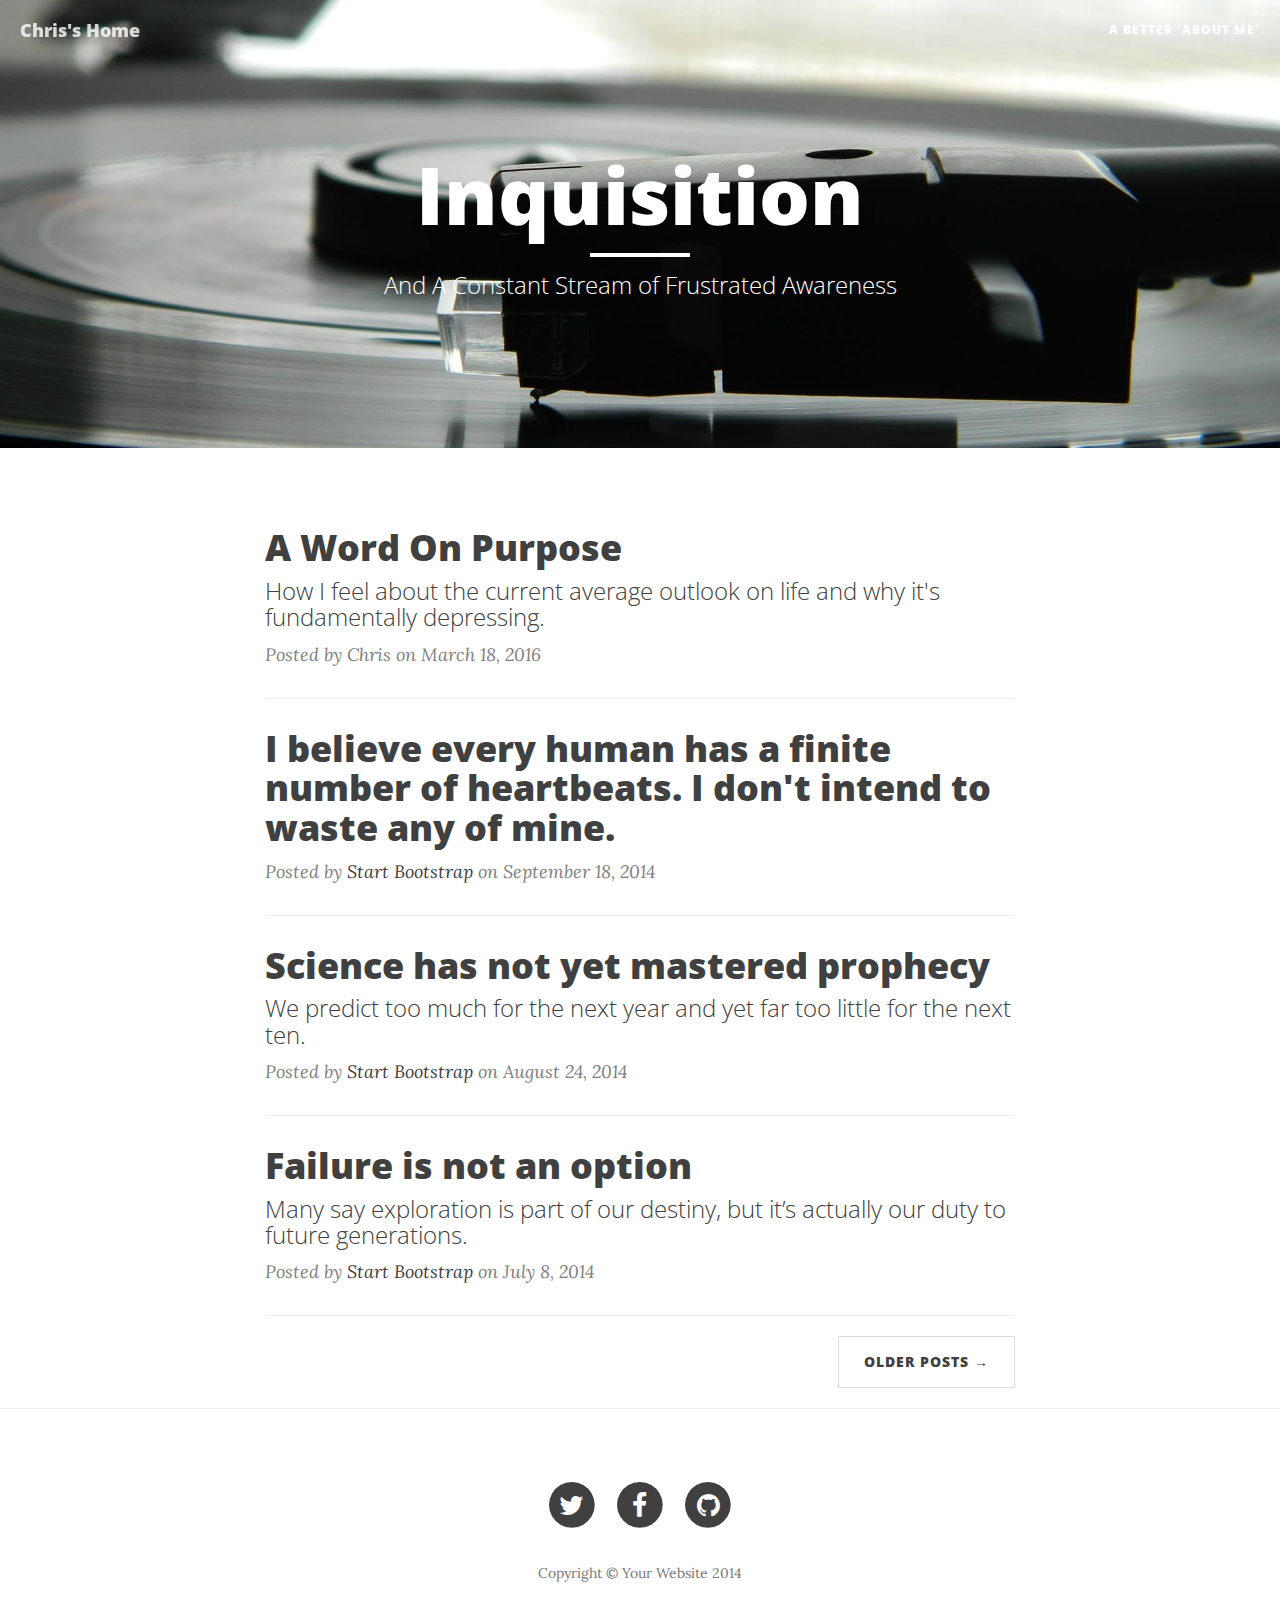
==== blog/index.html @ cbeb0f9a "Committing out of date updates. Sorry." ====
<!DOCTYPE html>
<html lang="en">

<head>

    <meta charset="utf-8">
    <meta http-equiv="X-UA-Compatible" content="IE=edge">
    <meta name="viewport" content="width=device-width, initial-scale=1">
    <meta name="description" content="">
    <meta name="author" content="">

    <title>Clean Blog</title>

    <!-- Bootstrap Core CSS -->
    <link href="css/bootstrap.min.css" rel="stylesheet">

    <!-- Custom CSS -->
    <link href="css/clean-blog.min.css" rel="stylesheet">

    <!-- Custom Fonts -->
    <link href="http://maxcdn.bootstrapcdn.com/font-awesome/4.1.0/css/font-awesome.min.css" rel="stylesheet" type="text/css">
    <link href='http://fonts.googleapis.com/css?family=Lora:400,700,400italic,700italic' rel='stylesheet' type='text/css'>
    <link href='http://fonts.googleapis.com/css?family=Open+Sans:300italic,400italic,600italic,700italic,800italic,400,300,600,700,800' rel='stylesheet' type='text/css'>

    <!-- HTML5 Shim and Respond.js IE8 support of HTML5 elements and media queries -->
    <!-- WARNING: Respond.js doesn't work if you view the page via file:// -->
    <!--[if lt IE 9]>
        <script src="https://oss.maxcdn.com/libs/html5shiv/3.7.0/html5shiv.js"></script>
        <script src="https://oss.maxcdn.com/libs/respond.js/1.4.2/respond.min.js"></script>
    <![endif]-->

</head>

<body>

    <!-- Navigation -->
    <nav class="navbar navbar-default navbar-custom navbar-fixed-top">
        <div class="container-fluid">
            <!-- Brand and toggle get grouped for better mobile display -->
            <div class="navbar-header page-scroll">
                <button type="button" class="navbar-toggle" data-toggle="collapse" data-target="#bs-example-navbar-collapse-1">
                    <span class="sr-only">Toggle navigation</span>
                    <span class="icon-bar"></span>
                    <span class="icon-bar"></span>
                    <span class="icon-bar"></span>
                </button>
                <a class="navbar-brand" href="/index.html">Chris's Home</a>
            </div>

            <!-- Collect the nav links, forms, and other content for toggling -->
            <div class="collapse navbar-collapse" id="bs-example-navbar-collapse-1">
                <ul class="nav navbar-nav navbar-right">
                    <li>
                        <a href="about.html">A Better 'About Me'</a>
                    </li>
                </ul>
            </div>
            <!-- /.navbar-collapse -->
        </div>
        <!-- /.container -->
    </nav>

    <!-- Page Header -->
    <!-- Set your background image for this header on the line below. -->
    <header class="intro-header" style="background-image: url('img/record.jpg')">
        <div class="container">
            <div class="row">
                <div class="col-lg-8 col-lg-offset-2 col-md-10 col-md-offset-1">
                    <div class="site-heading">
                        <h1>Inquisition</h1>
                        <hr class="small">
                        <span class="subheading">And A Constant Stream of Frustrated Awareness</span>
                    </div>
                </div>
            </div>
        </div>
    </header>

    <!-- Main Content -->
    <div class="container">
        <div class="row">
            <div class="col-lg-8 col-lg-offset-2 col-md-10 col-md-offset-1">
                <div class="post-preview">
                    <a href="purpose.html">
                        <h2 class="post-title">
                            A Word On Purpose
                        </h2>
                        <h3 class="post-subtitle">
                            How I feel about the current average outlook on life and why it's fundamentally depressing.
                        </h3>
                    </a>
                    <p class="post-meta">Posted by Chris on March 18, 2016</p>
                </div>
                <hr>
                <div class="post-preview">
                    <a href="post.html">
                        <h2 class="post-title">
                            I believe every human has a finite number of heartbeats. I don't intend to waste any of mine.
                        </h2>
                    </a>
                    <p class="post-meta">Posted by <a href="#">Start Bootstrap</a> on September 18, 2014</p>
                </div>
                <hr>
                <div class="post-preview">
                    <a href="post.html">
                        <h2 class="post-title">
                            Science has not yet mastered prophecy
                        </h2>
                        <h3 class="post-subtitle">
                            We predict too much for the next year and yet far too little for the next ten.
                        </h3>
                    </a>
                    <p class="post-meta">Posted by <a href="#">Start Bootstrap</a> on August 24, 2014</p>
                </div>
                <hr>
                <div class="post-preview">
                    <a href="post.html">
                        <h2 class="post-title">
                            Failure is not an option
                        </h2>
                        <h3 class="post-subtitle">
                            Many say exploration is part of our destiny, but it’s actually our duty to future generations.
                        </h3>
                    </a>
                    <p class="post-meta">Posted by <a href="#">Start Bootstrap</a> on July 8, 2014</p>
                </div>
                <hr>
                <!-- Pager -->
                <ul class="pager">
                    <li class="next">
                        <a href="#">Older Posts &rarr;</a>
                    </li>
                </ul>
            </div>
        </div>
    </div>

    <hr>

    <!-- Footer -->
    <footer>
        <div class="container">
            <div class="row">
                <div class="col-lg-8 col-lg-offset-2 col-md-10 col-md-offset-1">
                    <ul class="list-inline text-center">
                        <li>
                            <a href="#">
                                <span class="fa-stack fa-lg">
                                    <i class="fa fa-circle fa-stack-2x"></i>
                                    <i class="fa fa-twitter fa-stack-1x fa-inverse"></i>
                                </span>
                            </a>
                        </li>
                        <li>
                            <a href="#">
                                <span class="fa-stack fa-lg">
                                    <i class="fa fa-circle fa-stack-2x"></i>
                                    <i class="fa fa-facebook fa-stack-1x fa-inverse"></i>
                                </span>
                            </a>
                        </li>
                        <li>
                            <a href="#">
                                <span class="fa-stack fa-lg">
                                    <i class="fa fa-circle fa-stack-2x"></i>
                                    <i class="fa fa-github fa-stack-1x fa-inverse"></i>
                                </span>
                            </a>
                        </li>
                    </ul>
                    <p class="copyright text-muted">Copyright &copy; Your Website 2014</p>
                </div>
            </div>
        </div>
    </footer>

    <!-- jQuery -->
    <script src="js/jquery.js"></script>

    <!-- Bootstrap Core JavaScript -->
    <script src="js/bootstrap.min.js"></script>

    <!-- Custom Theme JavaScript -->
    <script src="js/clean-blog.min.js"></script>

</body>

</html>
---- blog/css/clean-blog.min.css ----
/*!
 * Clean Blog v1.0.0 (http://startbootstrap.com)
 * Copyright 2014 Start Bootstrap
 * Licensed under Apache 2.0 (https://github.com/IronSummitMedia/startbootstrap/blob/gh-pages/LICENSE)
 */

body{font-family:Lora,'Times New Roman',serif;font-size:20px;color:#404040}p{line-height:1.5;margin:30px 0}p a{text-decoration:underline}h1,h2,h3,h4,h5,h6{font-family:'Open Sans','Helvetica Neue',Helvetica,Arial,sans-serif;font-weight:800}a{color:#404040}a:hover,a:focus{color:#0085a1}a img:hover,a img:focus{cursor:zoom-in}blockquote{color:gray;font-style:italic}hr.small{max-width:100px;margin:15px auto;border-width:4px;border-color:#fff}.navbar-custom{position:absolute;top:0;left:0;width:100%;z-index:3;font-family:'Open Sans','Helvetica Neue',Helvetica,Arial,sans-serif}.navbar-custom .navbar-brand{font-weight:800}.navbar-custom .nav li a{text-transform:uppercase;font-size:12px;font-weight:800;letter-spacing:1px}@media only screen and (min-width:768px){.navbar-custom{background:0 0;border-bottom:1px solid transparent}.navbar-custom .navbar-brand{color:#fff;padding:20px}.navbar-custom .navbar-brand:hover,.navbar-custom .navbar-brand:focus{color:rgba(255,255,255,.8)}.navbar-custom .nav li a{color:#fff;padding:20px}.navbar-custom .nav li a:hover,.navbar-custom .nav li a:focus{color:rgba(255,255,255,.8)}}@media only screen and (min-width:1170px){.navbar-custom{-webkit-transition:background-color .3s;-moz-transition:background-color .3s;transition:background-color .3s;-webkit-transform:translate3d(0,0,0);-moz-transform:translate3d(0,0,0);-ms-transform:translate3d(0,0,0);-o-transform:translate3d(0,0,0);transform:translate3d(0,0,0);-webkit-backface-visibility:hidden;backface-visibility:hidden}.navbar-custom.is-fixed{position:fixed;top:-61px;background-color:rgba(255,255,255,.9);border-bottom:1px solid #f2f2f2;-webkit-transition:-webkit-transform .3s;-moz-transition:-moz-transform .3s;transition:transform .3s}.navbar-custom.is-fixed .navbar-brand{color:#404040}.navbar-custom.is-fixed .navbar-brand:hover,.navbar-custom.is-fixed .navbar-brand:focus{color:#0085a1}.navbar-custom.is-fixed .nav li a{color:#404040}.navbar-custom.is-fixed .nav li a:hover,.navbar-custom.is-fixed .nav li a:focus{color:#0085a1}.navbar-custom.is-visible{-webkit-transform:translate3d(0,100%,0);-moz-transform:translate3d(0,100%,0);-ms-transform:translate3d(0,100%,0);-o-transform:translate3d(0,100%,0);transform:translate3d(0,100%,0)}}.intro-header{background-color:gray;background:no-repeat center center;background-attachment:scroll;-webkit-background-size:cover;-moz-background-size:cover;background-size:cover;-o-background-size:cover;margin-bottom:50px}.intro-header .site-heading,.intro-header .post-heading,.intro-header .page-heading{padding:100px 0 50px;color:#fff}@media only screen and (min-width:768px){.intro-header .site-heading,.intro-header .post-heading,.intro-header .page-heading{padding:150px 0}}.intro-header .site-heading,.intro-header .page-heading{text-align:center}.intro-header .site-heading h1,.intro-header .page-heading h1{margin-top:0;font-size:50px}.intro-header .site-heading .subheading,.intro-header .page-heading .subheading{font-size:24px;line-height:1.1;display:block;font-family:'Open Sans','Helvetica Neue',Helvetica,Arial,sans-serif;font-weight:300;margin:10px 0 0}@media only screen and (min-width:768px){.intro-header .site-heading h1,.intro-header .page-heading h1{font-size:80px}}.intro-header .post-heading h1{font-size:35px}.intro-header .post-heading .subheading,.intro-header .post-heading .meta{line-height:1.1;display:block}.intro-header .post-heading .subheading{font-family:'Open Sans','Helvetica Neue',Helvetica,Arial,sans-serif;font-size:24px;margin:10px 0 30px;font-weight:600}.intro-header .post-heading .meta{font-family:Lora,'Times New Roman',serif;font-style:italic;font-weight:300;font-size:20px}.intro-header .post-heading .meta a{color:#fff}@media only screen and (min-width:768px){.intro-header .post-heading h1{font-size:55px}.intro-header .post-heading .subheading{font-size:30px}}.post-preview>a{color:#404040}.post-preview>a:hover,.post-preview>a:focus{text-decoration:none;color:#0085a1}.post-preview>a>.post-title{font-size:30px;margin-top:30px;margin-bottom:10px}.post-preview>a>.post-subtitle{margin:0;font-weight:300;margin-bottom:10px}.post-preview>.post-meta{color:gray;font-size:18px;font-style:italic;margin-top:0}.post-preview>.post-meta>a{text-decoration:none;color:#404040}.post-preview>.post-meta>a:hover,.post-preview>.post-meta>a:focus{color:#0085a1;text-decoration:underline}@media only screen and (min-width:768px){.post-preview>a>.post-title{font-size:36px}}.section-heading{font-size:36px;margin-top:60px;font-weight:700}.caption{text-align:center;font-size:14px;padding:10px;font-style:italic;margin:0;display:block;border-bottom-right-radius:5px;border-bottom-left-radius:5px}footer{padding:50px 0 65px}footer .list-inline{margin:0;padding:0}footer .copyright{font-size:14px;text-align:center;margin-bottom:0}.floating-label-form-group{font-size:14px;position:relative;margin-bottom:0;padding-bottom:.5em;border-bottom:1px solid #eee}.floating-label-form-group input,.floating-label-form-group textarea{z-index:1;position:relative;padding-right:0;padding-left:0;border:none;border-radius:0;font-size:1.5em;background:0 0;box-shadow:none!important;resize:none}.floating-label-form-group label{display:block;z-index:0;position:relative;top:2em;margin:0;font-size:.85em;line-height:1.764705882em;vertical-align:middle;vertical-align:baseline;opacity:0;-webkit-transition:top .3s ease,opacity .3s ease;-moz-transition:top .3s ease,opacity .3s ease;-ms-transition:top .3s ease,opacity .3s ease;transition:top .3s ease,opacity .3s ease}.floating-label-form-group::not(:first-child){padding-left:14px;border-left:1px solid #eee}.floating-label-form-group-with-value label{top:0;opacity:1}.floating-label-form-group-with-focus label{color:#0085a1}form .row:first-child .floating-label-form-group{border-top:1px solid #eee}.btn{font-family:'Open Sans','Helvetica Neue',Helvetica,Arial,sans-serif;text-transform:uppercase;font-size:14px;font-weight:800;letter-spacing:1px;border-radius:0;padding:15px 25px}.btn-lg{font-size:16px;padding:25px 35px}.btn-default:hover,.btn-default:focus{background-color:#0085a1;border:1px solid #0085a1;color:#fff}.pager{margin:20px 0 0}.pager li>a,.pager li>span{font-family:'Open Sans','Helvetica Neue',Helvetica,Arial,sans-serif;text-transform:uppercase;font-size:14px;font-weight:800;letter-spacing:1px;padding:15px 25px;background-color:#fff;border-radius:0}.pager li>a:hover,.pager li>a:focus{color:#fff;background-color:#0085a1;border:1px solid #0085a1}.pager .disabled>a,.pager .disabled>a:hover,.pager .disabled>a:focus,.pager .disabled>span{color:gray;background-color:#404040;cursor:not-allowed}::-moz-selection{color:#fff;text-shadow:none;background:#0085a1}::selection{color:#fff;text-shadow:none;background:#0085a1}img::selection{color:#fff;background:0 0}img::-moz-selection{color:#fff;background:0 0}body{webkit-tap-highlight-color:#0085a1}
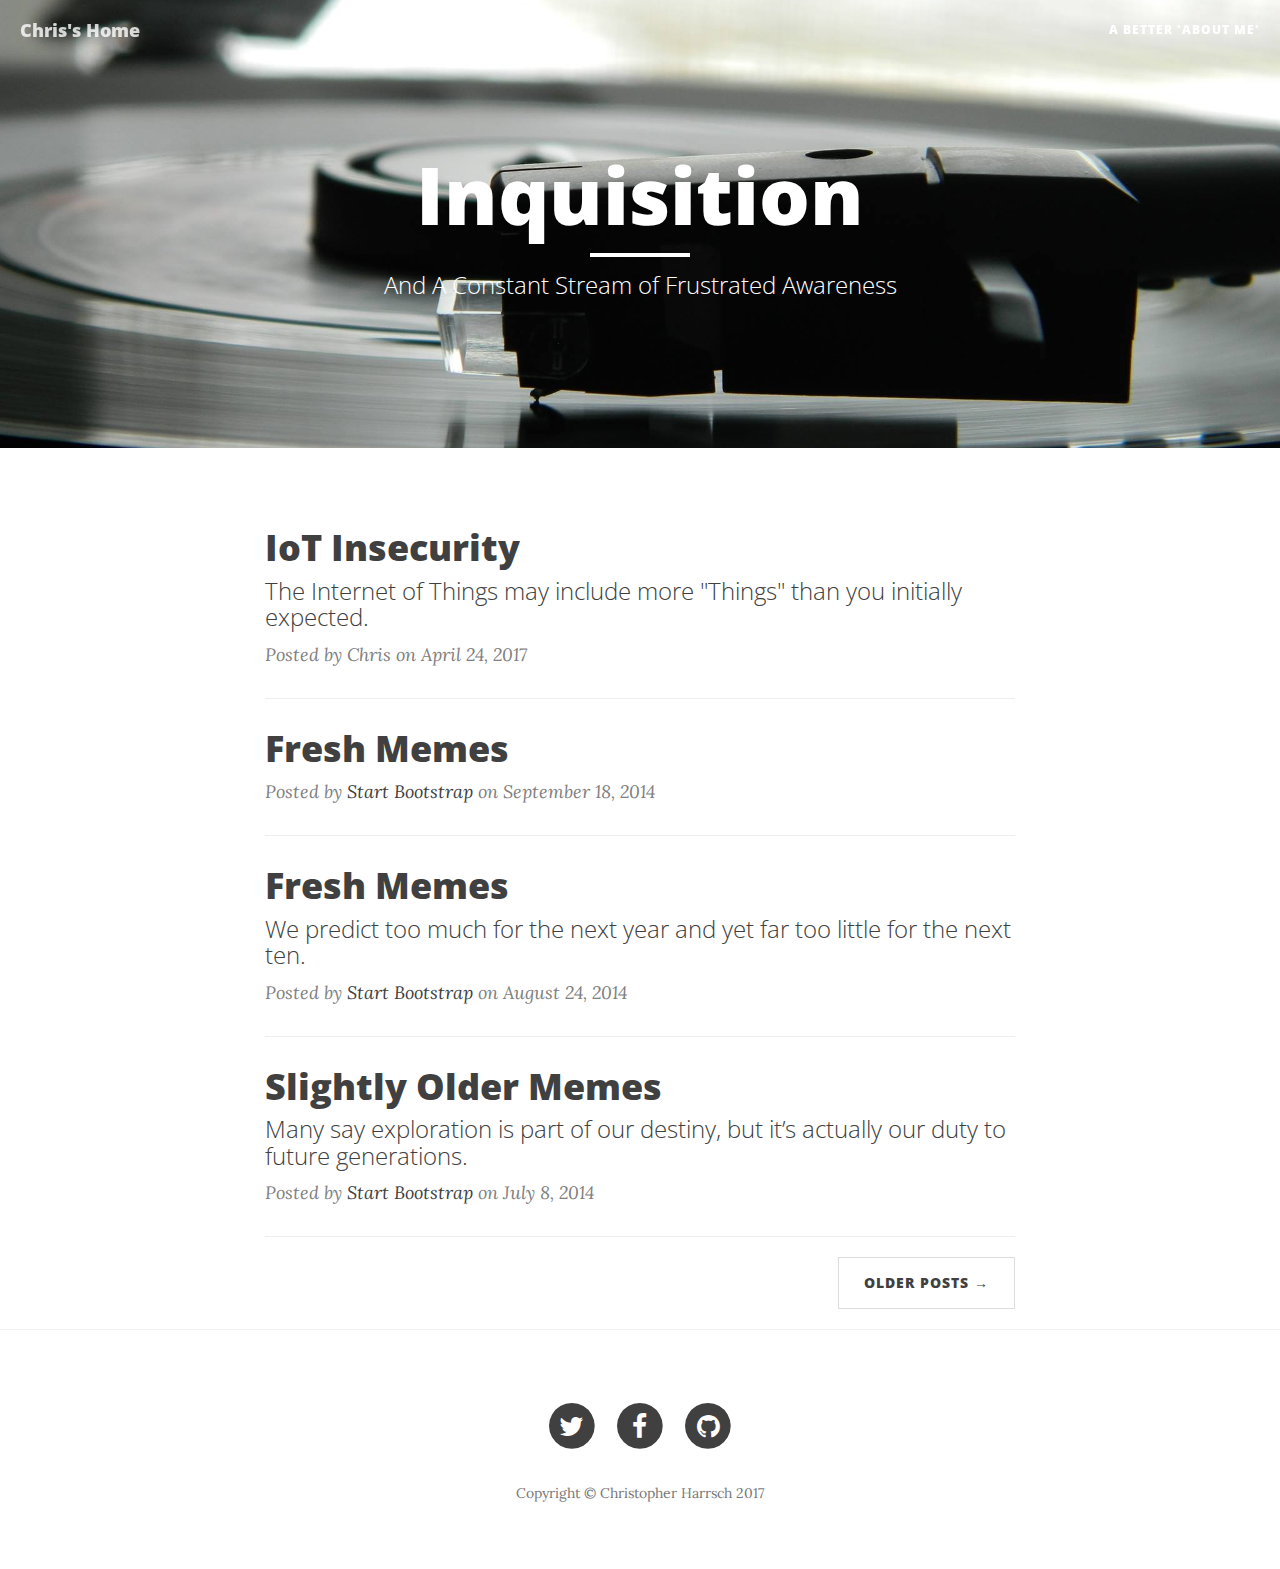
==== commit 7c939be6: "Housekeeping & Updates to Blog" ====
--- a/blog/index.html
+++ b/blog/index.html
@@ -9,7 +9,7 @@
     <meta name="description" content="">
     <meta name="author" content="">
 
-    <title>Clean Blog</title>
+    <title>Christopher Harrsch</title>
 
     <!-- Bootstrap Core CSS -->
     <link href="css/bootstrap.min.css" rel="stylesheet">
@@ -81,21 +81,21 @@
         <div class="row">
             <div class="col-lg-8 col-lg-offset-2 col-md-10 col-md-offset-1">
                 <div class="post-preview">
-                    <a href="purpose.html">
+                    <a href="iot.html">
                         <h2 class="post-title">
-                            A Word On Purpose
+                           IoT Insecurity
                         </h2>
                         <h3 class="post-subtitle">
-                            How I feel about the current average outlook on life and why it's fundamentally depressing.
+                           The Internet of Things may include more "Things" than you initially expected.
                         </h3>
                     </a>
-                    <p class="post-meta">Posted by Chris on March 18, 2016</p>
+                    <p class="post-meta">Posted by Chris on April 24, 2017</p>
                 </div>
                 <hr>
                 <div class="post-preview">
                     <a href="post.html">
                         <h2 class="post-title">
-                            I believe every human has a finite number of heartbeats. I don't intend to waste any of mine.
+                          Fresh Memes 
                         </h2>
                     </a>
                     <p class="post-meta">Posted by <a href="#">Start Bootstrap</a> on September 18, 2014</p>
@@ -104,7 +104,7 @@
                 <div class="post-preview">
                     <a href="post.html">
                         <h2 class="post-title">
-                            Science has not yet mastered prophecy
+                          Fresh Memes 
                         </h2>
                         <h3 class="post-subtitle">
                             We predict too much for the next year and yet far too little for the next ten.
@@ -116,7 +116,7 @@
                 <div class="post-preview">
                     <a href="post.html">
                         <h2 class="post-title">
-                            Failure is not an option
+                           Slightly Older Memes 
                         </h2>
                         <h3 class="post-subtitle">
                             Many say exploration is part of our destiny, but it’s actually our duty to future generations.
@@ -168,7 +168,7 @@
                             </a>
                         </li>
                     </ul>
-                    <p class="copyright text-muted">Copyright &copy; Your Website 2014</p>
+                    <p class="copyright text-muted">Copyright &copy; Christopher Harrsch 2017</p>
                 </div>
             </div>
         </div>
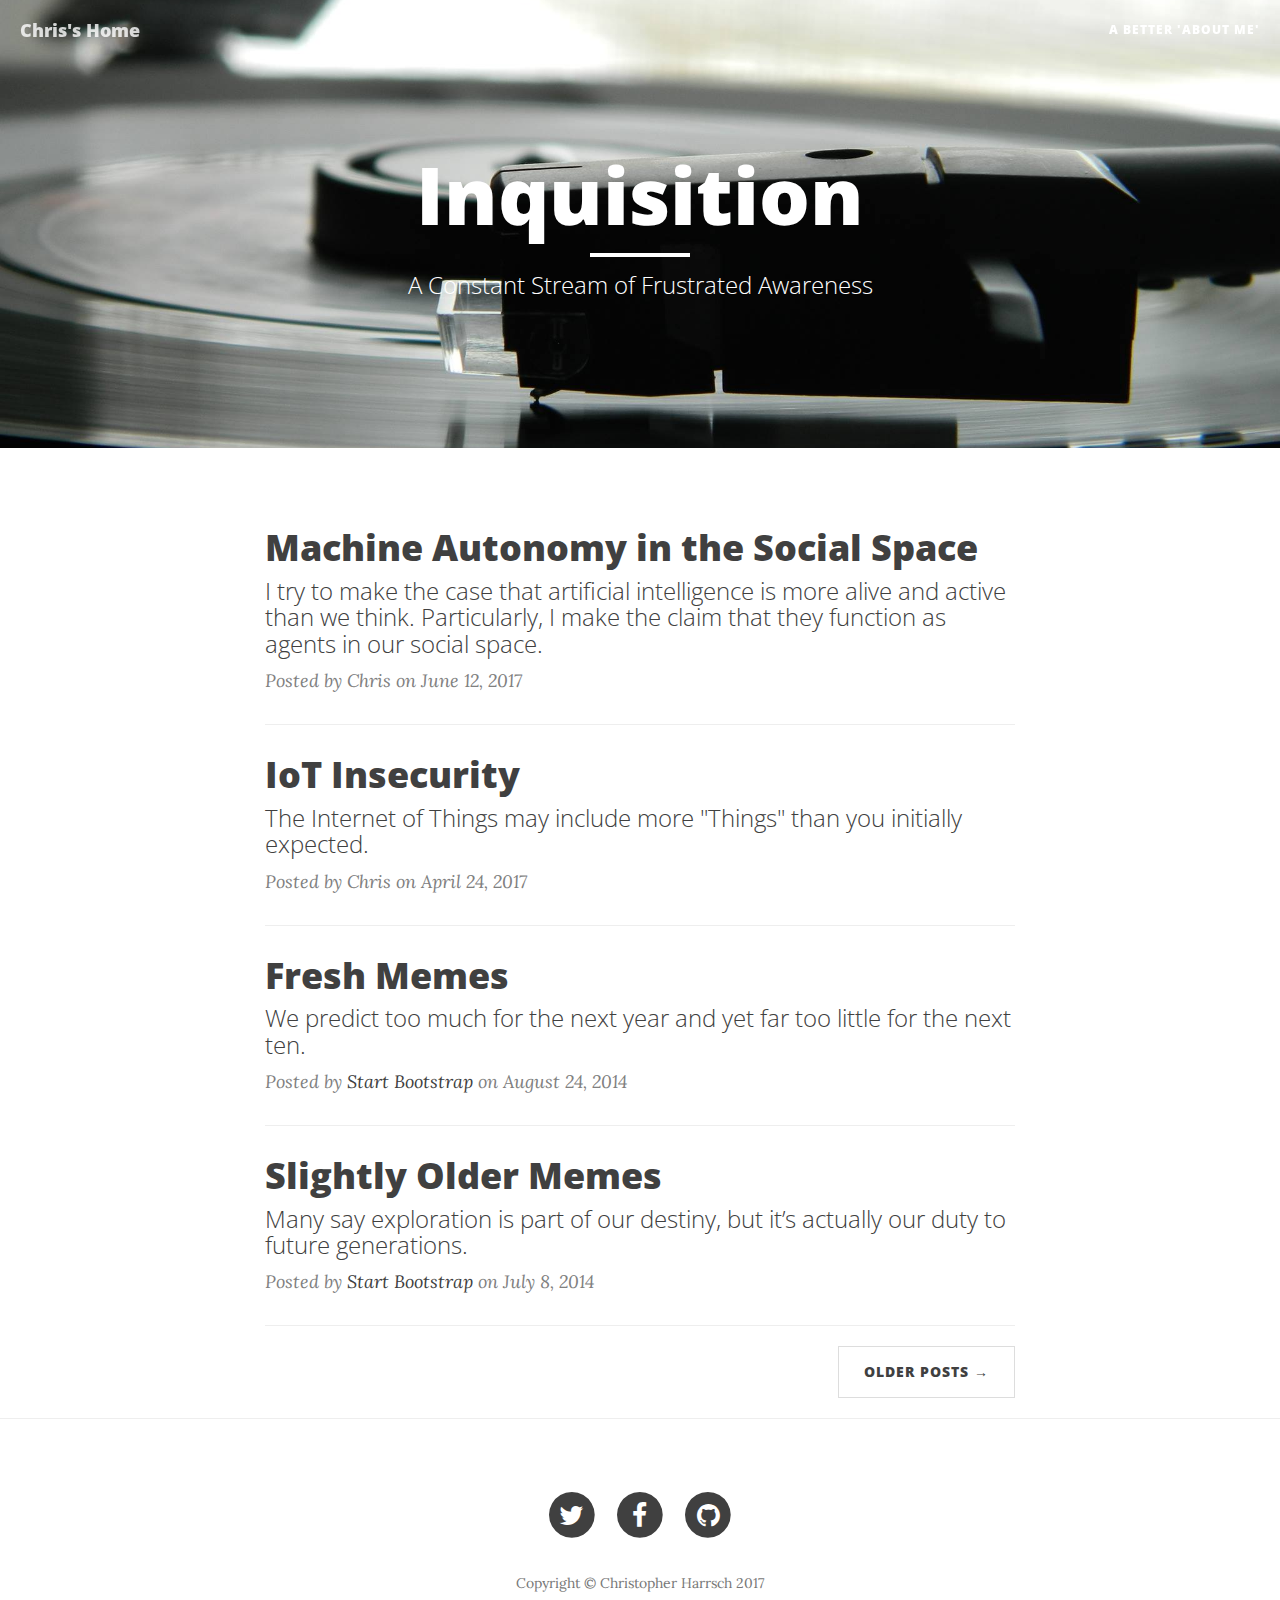
==== commit 131e8c7d: "Layout. Fixed some columns." ====
--- a/blog/index.html
+++ b/blog/index.html
@@ -69,7 +69,7 @@
                     <div class="site-heading">
                         <h1>Inquisition</h1>
                         <hr class="small">
-                        <span class="subheading">And A Constant Stream of Frustrated Awareness</span>
+                        <span class="subheading">A Constant Stream of Frustrated Awareness</span>
                     </div>
                 </div>
             </div>
@@ -79,8 +79,21 @@
     <!-- Main Content -->
     <div class="container">
         <div class="row">
-            <div class="col-lg-8 col-lg-offset-2 col-md-10 col-md-offset-1">
+            <div class="col-lg-8 col-lg-offset-2 col-md-10 col-md-offset-1"> 
                 <div class="post-preview">
+                    <a href="machautonomy.pdf">
+                        <h2 class="post-title">
+                          Machine Autonomy in the Social Space
+                        </h2>
+			<h3 class="post-subtitle">
+			I try to make the case that artificial intelligence is more alive and active than we think. Particularly,
+			I make the claim that they function as agents in our social space.
+			</h3>
+                    </a>
+                    <p class="post-meta">Posted by Chris on June 12, 2017</p>
+                </div>
+		<hr>
+		<div class="post-preview">
                     <a href="iot.html">
                         <h2 class="post-title">
                            IoT Insecurity
@@ -90,16 +103,7 @@
                         </h3>
                     </a>
                     <p class="post-meta">Posted by Chris on April 24, 2017</p>
-                </div>
-                <hr>
-                <div class="post-preview">
-                    <a href="post.html">
-                        <h2 class="post-title">
-                          Fresh Memes 
-                        </h2>
-                    </a>
-                    <p class="post-meta">Posted by <a href="#">Start Bootstrap</a> on September 18, 2014</p>
-                </div>
+                </div> 
                 <hr>
                 <div class="post-preview">
                     <a href="post.html">
